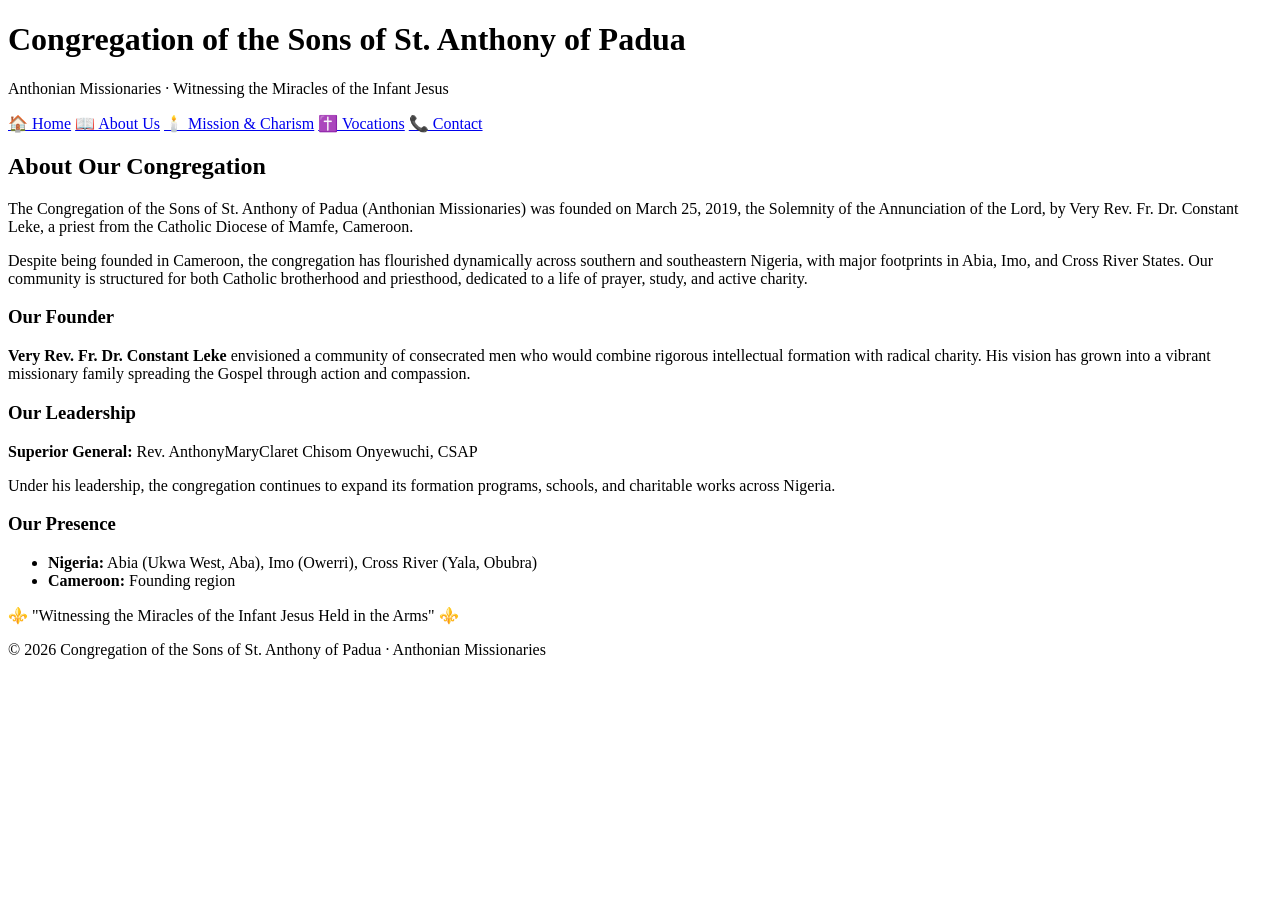
==== about.html @ 3d478aa9 "about.html" ====
<!DOCTYPE html>
<html lang="en">
<head>
    <meta charset="UTF-8">
    <meta name="viewport" content="width=device-width, initial-scale=1.0">
    <title>About Us | Anthonian Missionaries</title>
    <link rel="stylesheet" href="style.css">
</head>
<body>

<header>
    <h1>Congregation of the Sons of St. Anthony of Padua</h1>
    <p>Anthonian Missionaries · Witnessing the Miracles of the Infant Jesus</p>
</header>

<nav>
    <a href="index.html">🏠 Home</a>
    <a href="about.html">📖 About Us</a>
    <a href="mission.html">🕯️ Mission & Charism</a>
    <a href="vocation.html">✝️ Vocations</a>
    <a href="contact.html">📞 Contact</a>
</nav>

<div class="container">
    <div class="card">
        <h2>About Our Congregation</h2>
        <p>The Congregation of the Sons of St. Anthony of Padua (Anthonian Missionaries) was founded on March 25, 2019, the Solemnity of the Annunciation of the Lord, by Very Rev. Fr. Dr. Constant Leke, a priest from the Catholic Diocese of Mamfe, Cameroon.</p>
        <p>Despite being founded in Cameroon, the congregation has flourished dynamically across southern and southeastern Nigeria, with major footprints in Abia, Imo, and Cross River States. Our community is structured for both Catholic brotherhood and priesthood, dedicated to a life of prayer, study, and active charity.</p>
    </div>

    <div class="card">
        <h3>Our Founder</h3>
        <p><strong>Very Rev. Fr. Dr. Constant Leke</strong> envisioned a community of consecrated men who would combine rigorous intellectual formation with radical charity. His vision has grown into a vibrant missionary family spreading the Gospel through action and compassion.</p>
    </div>

    <div class="card">
        <h3>Our Leadership</h3>
        <p><strong>Superior General:</strong> Rev. AnthonyMaryClaret Chisom Onyewuchi, CSAP</p>
        <p>Under his leadership, the congregation continues to expand its formation programs, schools, and charitable works across Nigeria.</p>
    </div>

    <div class="card">
        <h3>Our Presence</h3>
        <ul>
            <li><strong>Nigeria:</strong> Abia (Ukwa West, Aba), Imo (Owerri), Cross River (Yala, Obubra)</li>
            <li><strong>Cameroon:</strong> Founding region</li>
        </ul>
    </div>
</div>

<footer>
    <p>⚜️ "Witnessing the Miracles of the Infant Jesus Held in the Arms" ⚜️</p>
    <p>© 2026 Congregation of the Sons of St. Anthony of Padua · Anthonian Missionaries</p>
</footer>

</body>
</html>
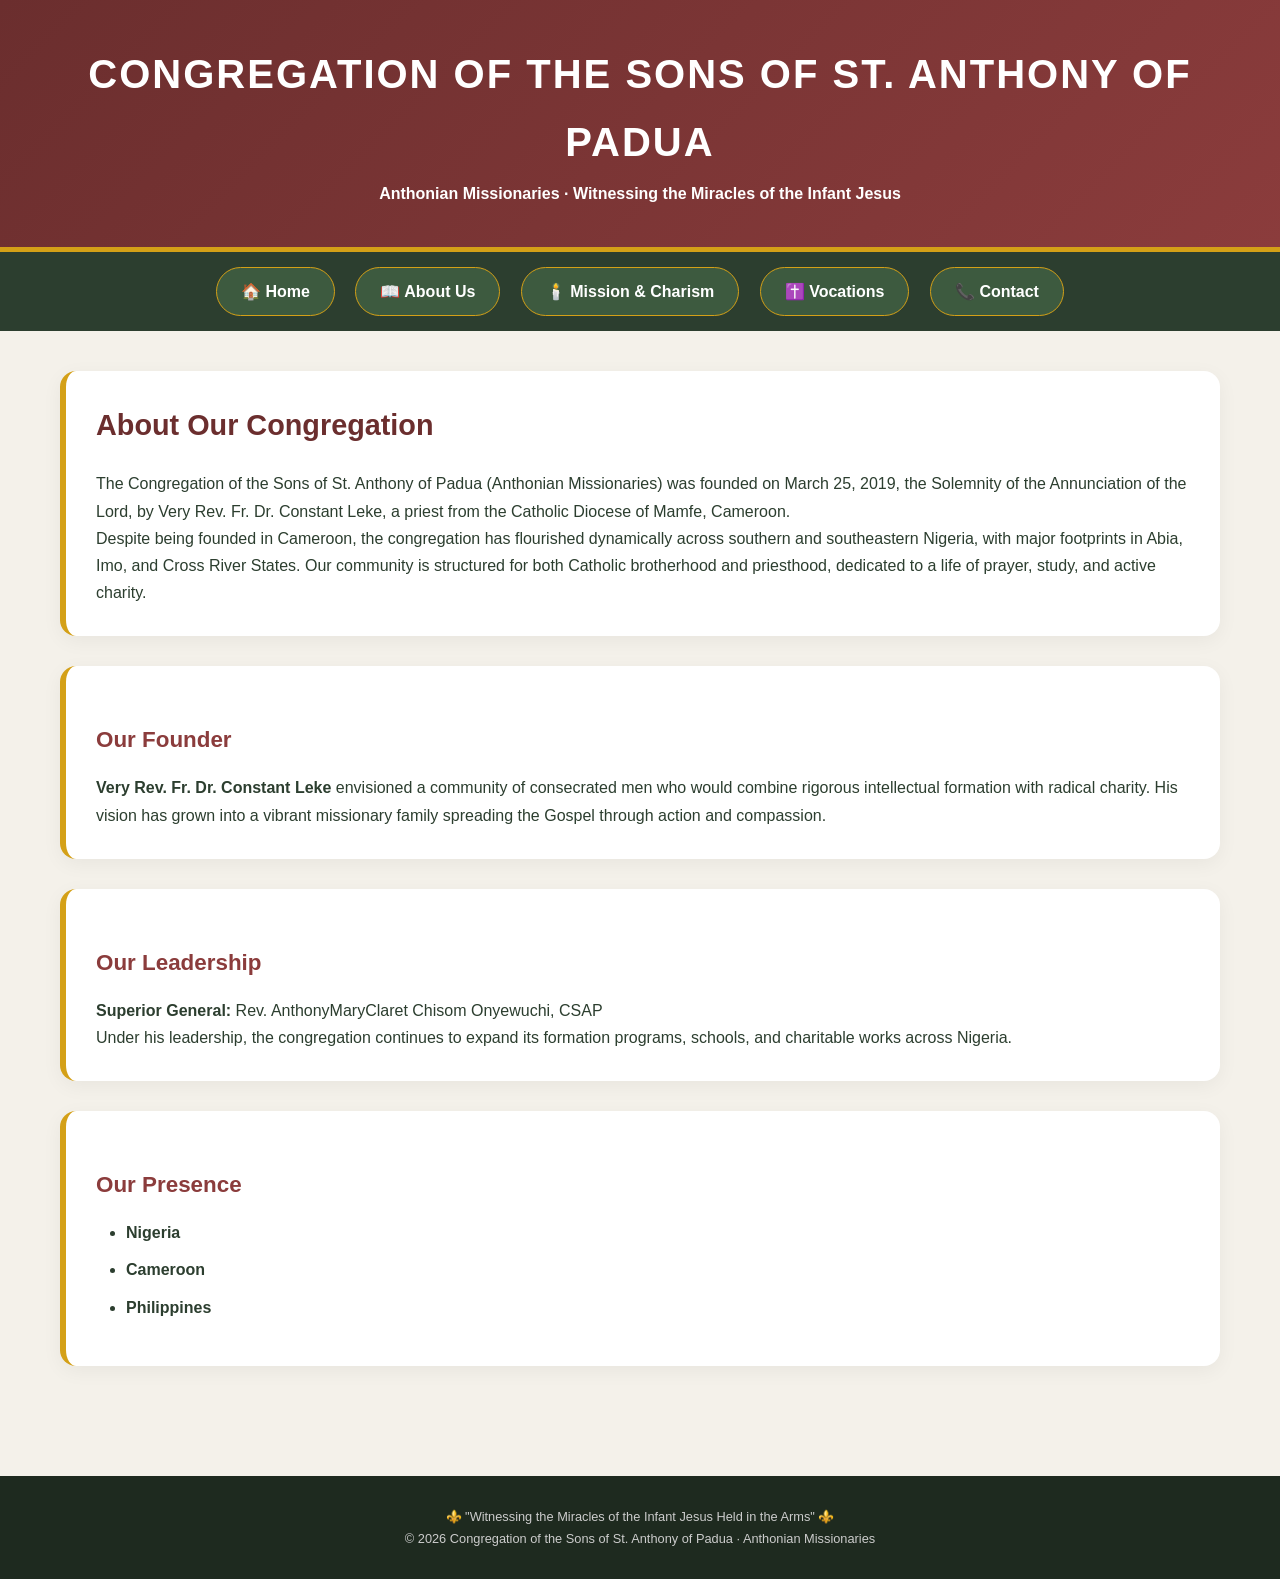
==== commit 30e6aa11: "about.html" ====
--- a/about.html
+++ b/about.html
@@ -10,12 +10,12 @@
 
 <header>
     <h1>Congregation of the Sons of St. Anthony of Padua</h1>
-    <p>Anthonian Missionaries · Witnessing the Miracles of the Infant Jesus</p>
+    <p><strong>Anthonian Missionaries · Witnessing the Miracles of the Infant Jesus</strong></p>
 </header>
 
 <nav>
     <a href="index.html">🏠 Home</a>
-    <a href="about.html">📖 About Us</a>
+    <a href="about.html" class="active">📖 About Us</a>
     <a href="mission.html">🕯️ Mission & Charism</a>
     <a href="vocation.html">✝️ Vocations</a>
     <a href="contact.html">📞 Contact</a>
@@ -42,8 +42,9 @@
     <div class="card">
         <h3>Our Presence</h3>
         <ul>
-            <li><strong>Nigeria:</strong> Abia (Ukwa West, Aba), Imo (Owerri), Cross River (Yala, Obubra)</li>
-            <li><strong>Cameroon:</strong> Founding region</li>
+            <li><strong>Nigeria</strong></li>
+            <li><strong>Cameroon</strong></li>
+            <li><strong>Philippines</strong></li>
         </ul>
     </div>
 </div>
--- a/style.css
+++ b/style.css
@@ -0,0 +1,167 @@
+/* style.css - Anthonian Missionaries Website */
+* {
+    margin: 0;
+    padding: 0;
+    box-sizing: border-box;
+}
+
+body {
+    font-family: 'Segoe UI', Tahoma, Geneva, Verdana, sans-serif;
+    background-color: #f4f1ea;
+    color: #2c3e2f;
+    line-height: 1.7;
+}
+
+/* ----- HEADER STYLES (THICK HEADINGS) ----- */
+header {
+    background: linear-gradient(135deg, #6b2e2e 0%, #8b3c3c 100%);
+    color: white;
+    padding: 40px 20px;
+    text-align: center;
+    border-bottom: 5px solid #d4a017;
+}
+
+header h1 {
+    font-size: 2.5rem;
+    font-weight: 800; /* Extra Bold */
+    margin-bottom: 4px;
+    text-transform: uppercase;
+    letter-spacing: 2px;
+    color: #fff;
+}
+
+header .subheading {
+    font-size: 2.2rem;
+    font-weight: 700; /* Bold */
+    text-transform: uppercase;
+    letter-spacing: 2px;
+    color: #f5e6c8;
+    display: block;
+    margin-top: 2px;
+}
+
+header .tagline {
+    font-size: 1.2rem;
+    font-weight: 600; /* Semi-Bold */
+    color: #f5e6c8;
+    margin-top: 6px;
+    font-style: italic;
+}
+
+/* ----- NAVIGATION ----- */
+nav {
+    background-color: #2c3e2f;
+    padding: 15px 0;
+    text-align: center;
+    position: sticky;
+    top: 0;
+    z-index: 100;
+}
+
+nav a {
+    display: inline-block;
+    background-color: #3d5a3f;
+    color: white;
+    text-decoration: none;
+    padding: 10px 24px;
+    margin: 0 8px;
+    border-radius: 30px;
+    font-weight: bold;
+    transition: all 0.3s ease;
+    border: 1px solid #d4a017;
+}
+
+nav a:hover {
+    background-color: #d4a017;
+    color: #2c3e2f;
+    transform: translateY(-2px);
+    box-shadow: 0 4px 12px rgba(0,0,0,0.2);
+}
+
+/* ----- CONTAINER & CARDS ----- */
+.container {
+    max-width: 1200px;
+    margin: 0 auto;
+    padding: 40px 20px;
+}
+
+.card {
+    background: white;
+    border-radius: 16px;
+    padding: 30px;
+    margin-bottom: 30px;
+    box-shadow: 0 5px 20px rgba(0,0,0,0.05);
+    border-left: 6px solid #d4a017;
+}
+
+h2 {
+    color: #6b2e2e;
+    margin-bottom: 20px;
+    font-size: 1.8rem;
+}
+
+h3 {
+    color: #8b3c3c;
+    margin: 25px 0 15px 0;
+    font-size: 1.4rem;
+}
+
+/* ----- BUTTONS ----- */
+.btn {
+    display: inline-block;
+    background-color: #d4a017;
+    color: #2c3e2f;
+    padding: 12px 28px;
+    border-radius: 40px;
+    text-decoration: none;
+    font-weight: bold;
+    margin-top: 15px;
+    transition: all 0.3s ease;
+    border: none;
+    cursor: pointer;
+}
+
+.btn:hover {
+    background-color: #6b2e2e;
+    color: white;
+    transform: scale(1.02);
+}
+
+/* ----- LISTS ----- */
+ul, ol {
+    margin: 15px 0 15px 30px;
+}
+
+li {
+    margin: 10px 0;
+}
+
+/* ----- FOOTER ----- */
+footer {
+    background-color: #1e2a1f;
+    color: #ccc;
+    text-align: center;
+    padding: 30px;
+    font-size: 0.8rem;
+    margin-top: 40px;
+}
+
+/* ----- RESPONSIVE ----- */
+@media (max-width: 768px) {
+    nav a {
+        display: block;
+        margin: 8px 20px;
+    }
+    .card {
+        padding: 20px;
+    }
+    header h1 {
+        font-size: 1.8rem;
+    }
+    header .subheading {
+        font-size: 1.6rem;
+    }
+    header .tagline {
+        font-size: 1rem;
+    }
+}
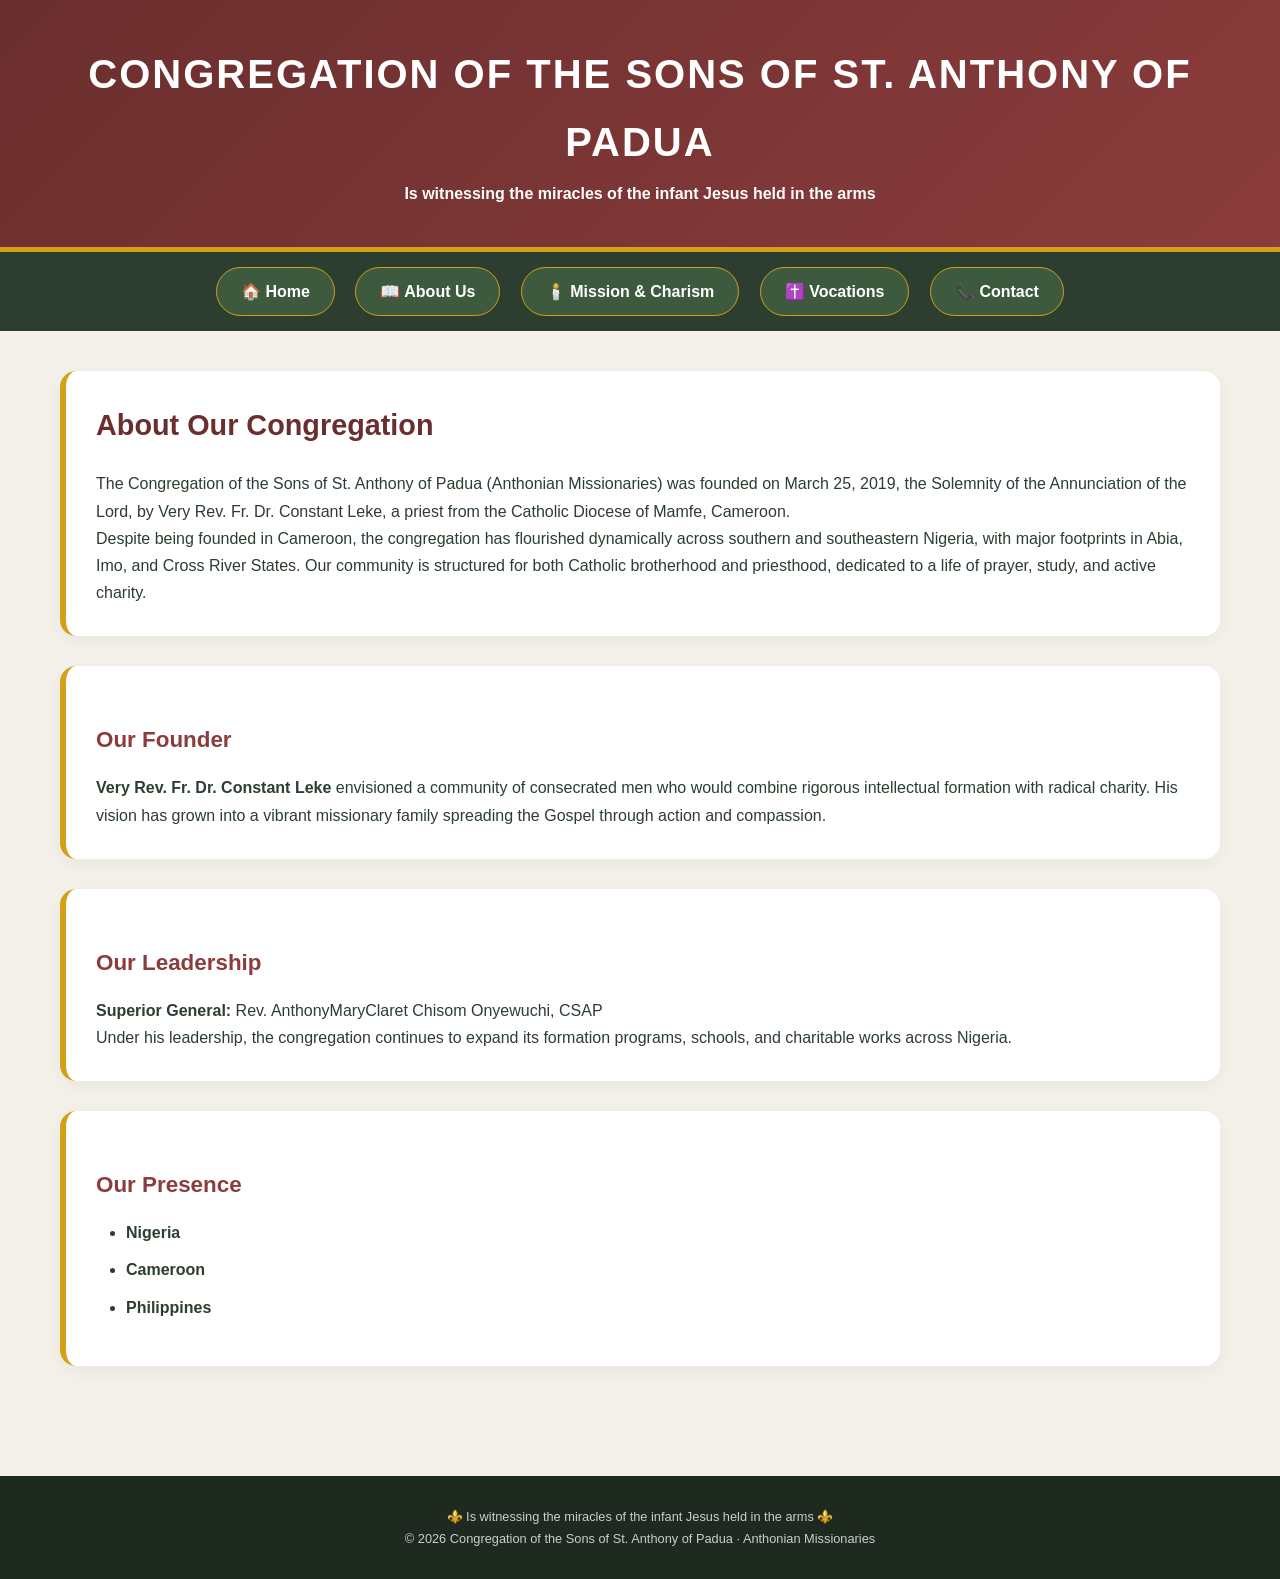
==== commit cb6abaa3: "about.html" ====
--- a/about.html
+++ b/about.html
@@ -10,7 +10,7 @@
 
 <header>
     <h1>Congregation of the Sons of St. Anthony of Padua</h1>
-    <p><strong>Anthonian Missionaries · Witnessing the Miracles of the Infant Jesus</strong></p>
+    <p><strong>Is witnessing the miracles of the infant Jesus held in the arms</strong></p>
 </header>
 
 <nav>
@@ -50,7 +50,7 @@
 </div>
 
 <footer>
-    <p>⚜️ "Witnessing the Miracles of the Infant Jesus Held in the Arms" ⚜️</p>
+    <p>⚜️ Is witnessing the miracles of the infant Jesus held in the arms ⚜️</p>
     <p>© 2026 Congregation of the Sons of St. Anthony of Padua · Anthonian Missionaries</p>
 </footer>
 
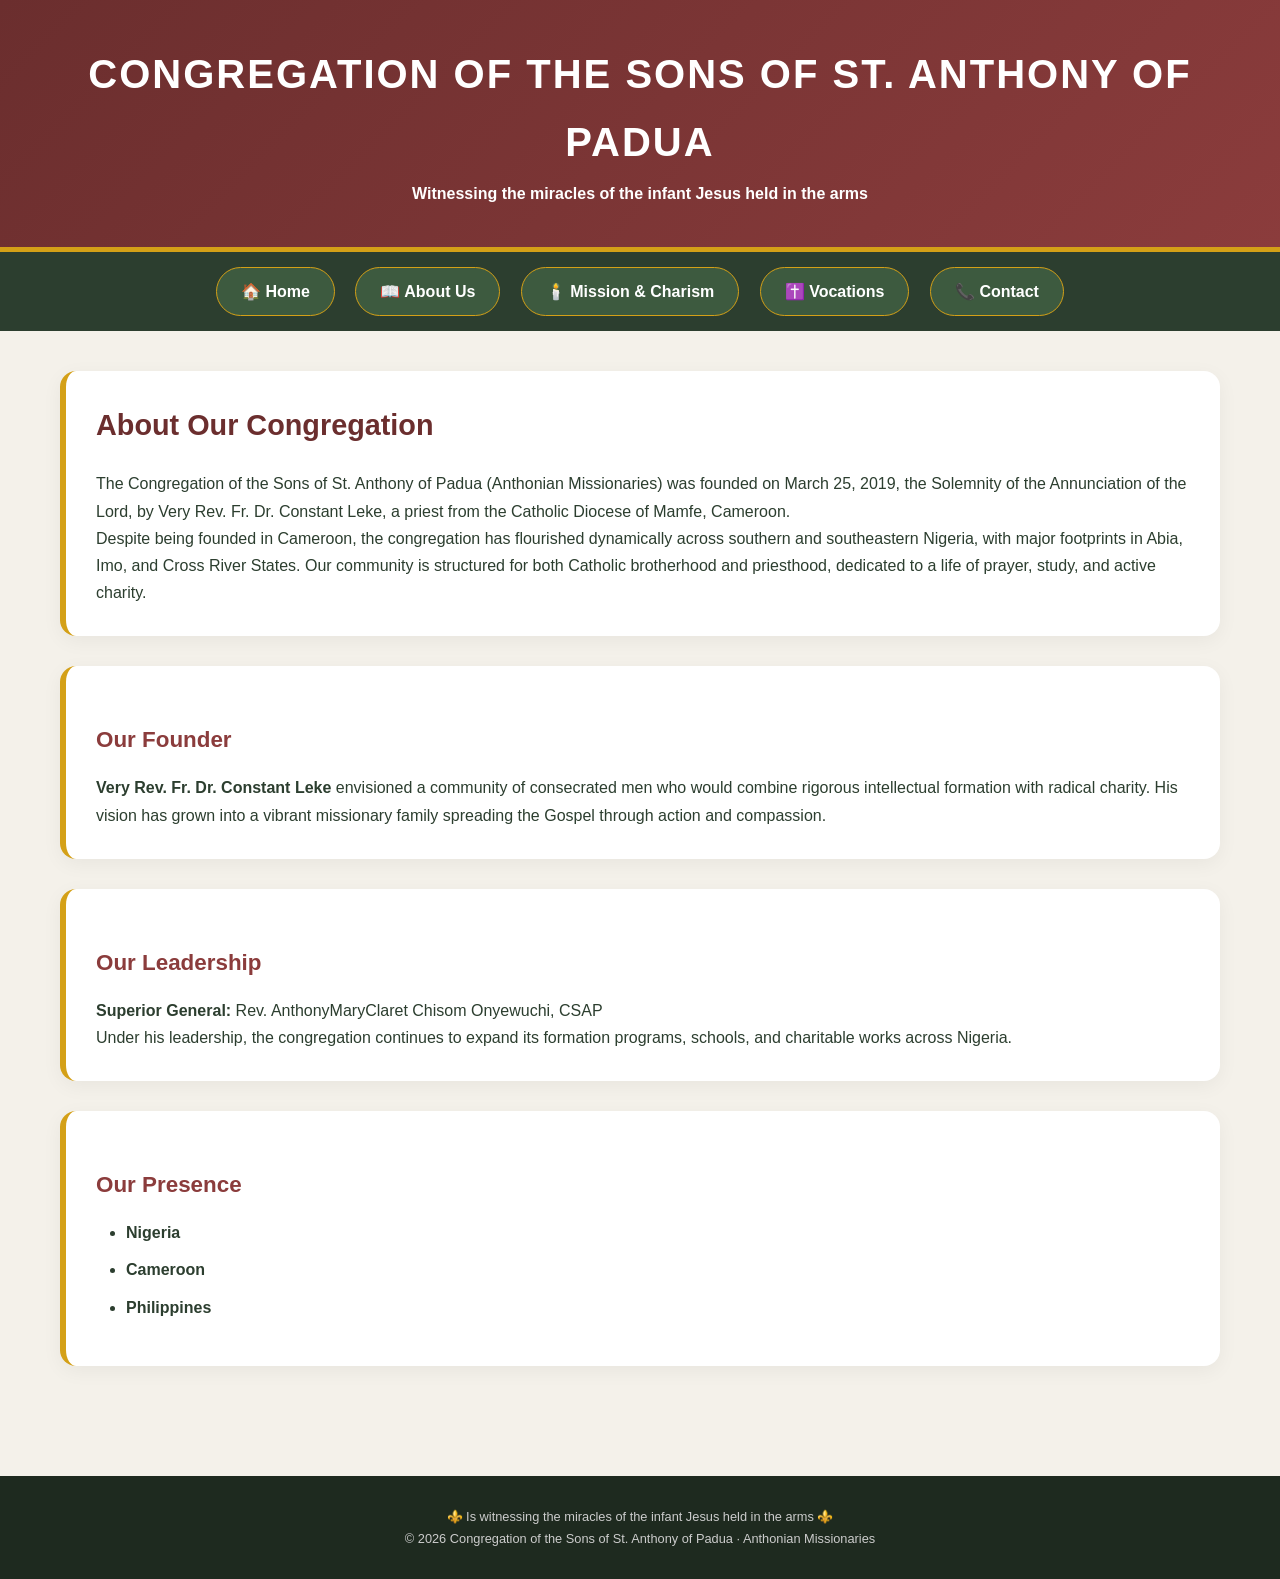
==== commit fb403210: "about.html" ====
--- a/about.html
+++ b/about.html
@@ -10,7 +10,7 @@
 
 <header>
     <h1>Congregation of the Sons of St. Anthony of Padua</h1>
-    <p><strong>Is witnessing the miracles of the infant Jesus held in the arms</strong></p>
+    <p><strong>Witnessing the miracles of the infant Jesus held in the arms</strong></p>
 </header>
 
 <nav>
